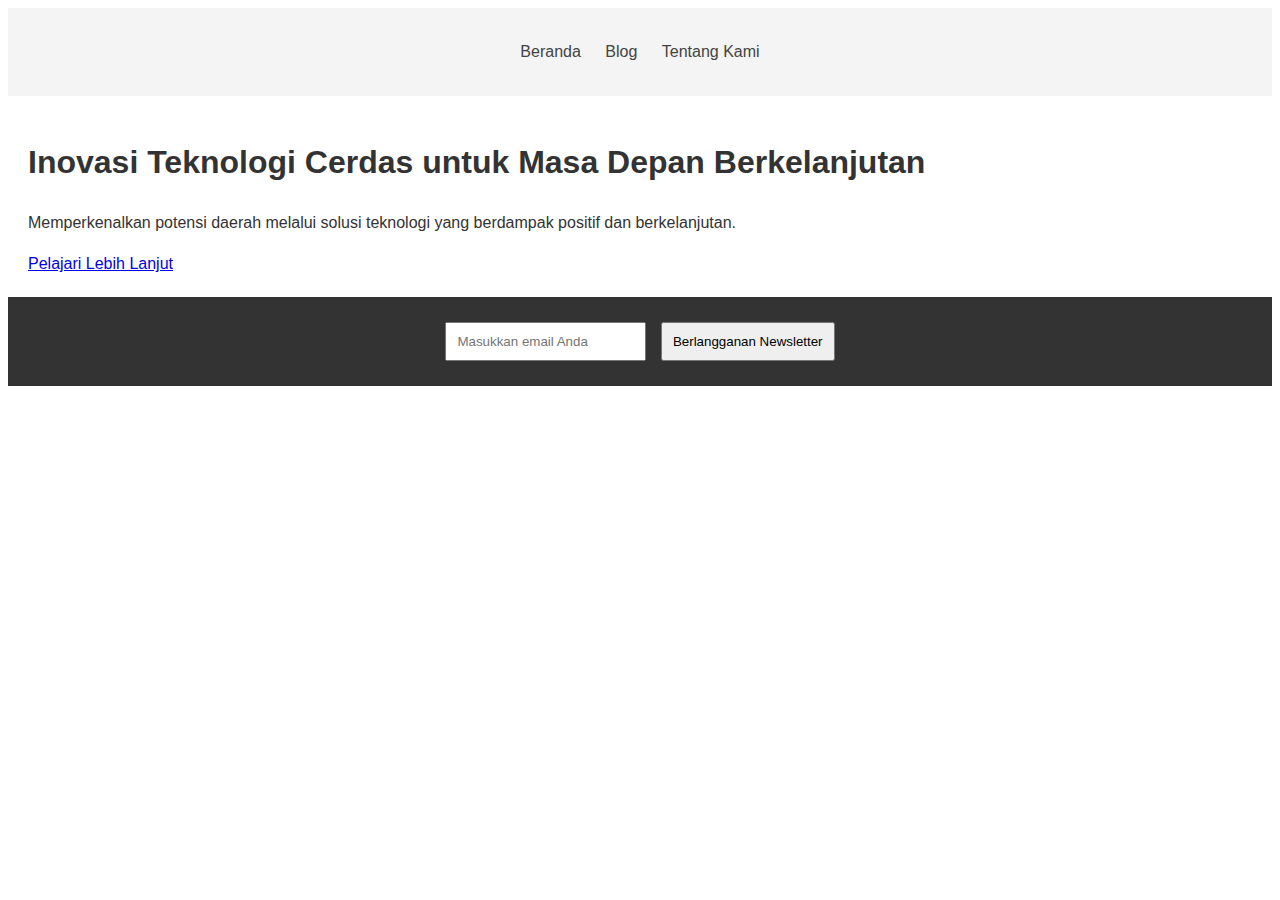
==== index.html @ 9dfc26fd "Hello" ====
<!DOCTYPE html>
<html lang="id">
<head>
    <meta charset="UTF-8">
    <meta name="viewport" content="width=device-width, initial-scale=1.0">
    <title>Inovasi Teknologi Cerdas untuk Masa Depan Berkelanjutan</title>
    <style>
        body {
            font-family: Arial, sans-serif;
            line-height: 1.6;
            color: #333;
        }
        header {
            background: #f4f4f4;
            color: #333;
            padding: 15px;
            text-align: center;
        }
        nav ul {
            list-style: none;
            padding: 0;
        }
        nav ul li {
            display: inline;
            margin: 0 10px;
        }
        nav ul li a {
            text-decoration: none;
            color: #434343;
        }
        main {
            padding: 20px;
        }
        footer {
            background: #333;
            color: #fff;
            text-align: center;
            padding: 10px;
        }
        .social-media {
            margin: 10px 0;
        }
        .newsletter {
            margin: 10px 0;
        }
        .newsletter input, .newsletter button {
            padding: 10px;
            margin: 5px;
        }
        .footer-nav {
            margin: 10px 0;
        }
    </style>
</head>
<body>
    <header>
        <nav>
            <ul>
                <li><a href="#home">Beranda</a></li>
                <li><a href="#blog">Blog</a></li>
                <li><a href="#about">Tentang Kami</a></li>
            </ul>
        </nav>
    </header>

    <main>
        <section id="home">
            <h1>Inovasi Teknologi Cerdas untuk Masa Depan Berkelanjutan</h1>
            <p>Memperkenalkan potensi daerah melalui solusi teknologi yang berdampak positif dan berkelanjutan.</p>
            <a href="#about" class="cta-button">Pelajari Lebih Lanjut</a>
        </section>

        <!-- Tambahkan section lain sesuai dengan struktur yang telah disebutkan di atas -->

    </main>

    <footer>
        <div class="social-media">
            <!-- Tambahkan ikon media sosial di sini -->
        </div>
        <form class="newsletter">
            <input type="email" placeholder="Masukkan email Anda">
            <button type="submit">Berlangganan Newsletter</button>
        </form>
        <nav class="footer-nav">
            <!-- Tambahkan link navigasi footer di sini -->
        </nav>
    </footer>

    <script src="script.js"></script>
</body>
</html>
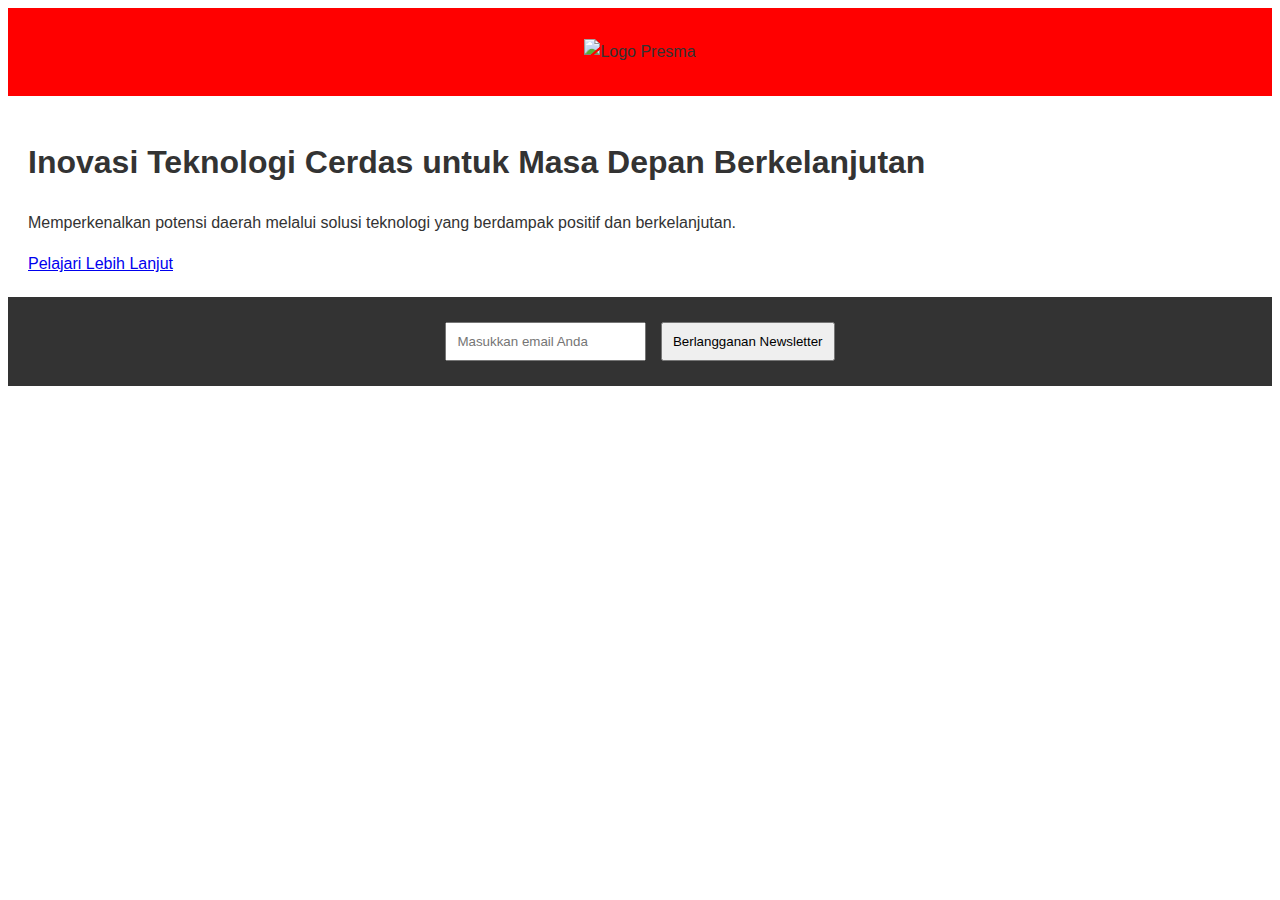
==== commit 98b3403a: "tambah logo" ====
--- a/index.html
+++ b/index.html
@@ -11,7 +11,7 @@
             color: #333;
         }
         header {
-            background: #f4f4f4;
+            background: red;
             color: #333;
             padding: 15px;
             text-align: center;
@@ -26,7 +26,7 @@
         }
         nav ul li a {
             text-decoration: none;
-            color: #434343;
+            color: #333;
         }
         main {
             padding: 20px;
@@ -55,11 +55,15 @@
 <body>
     <header>
         <nav>
-            <ul>
-                <li><a href="#home">Beranda</a></li>
-                <li><a href="#blog">Blog</a></li>
-                <li><a href="#about">Tentang Kami</a></li>
-            </ul>
+            <div class="logo">
+                <ul>
+                    <li>
+                        <a href="#">
+                            <img src="logo.png" alt="Logo Presma">
+                        </a>
+                    </li>
+                </ul>
+            </div>
         </nav>
     </header>
 
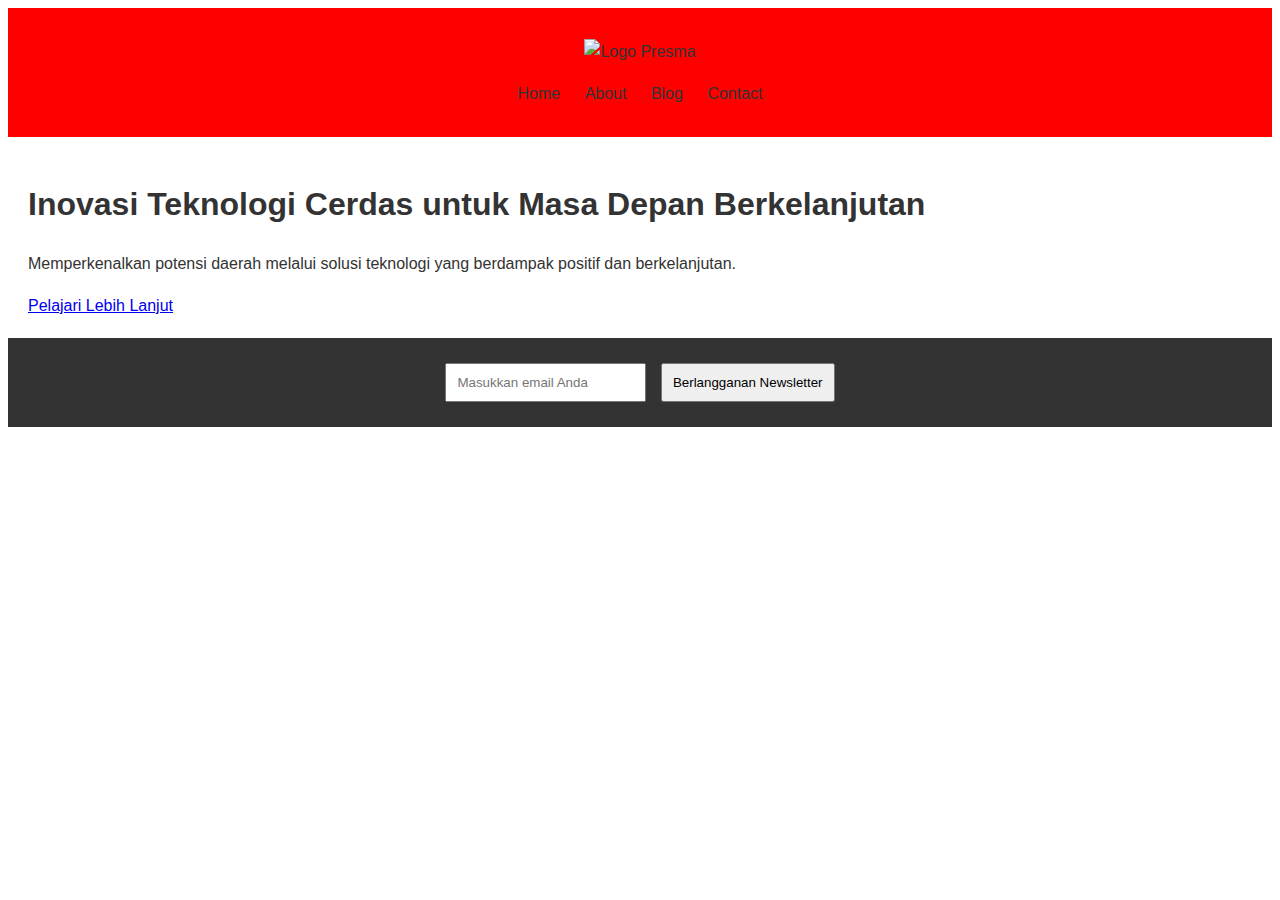
==== commit 3239ff66: "update" ====
--- a/index.html
+++ b/index.html
@@ -64,6 +64,22 @@
                     </li>
                 </ul>
             </div>
+            <div class="menu">
+                <ul>
+                    <li>
+                        <a href="#">Home</a>
+                    </li>
+                    <li>
+                        <a href="#">About</a>
+                    </li>
+                    <li>
+                        <a href="#">Blog</a>
+                    </li>
+                    <li>
+                        <a href="#">Contact</a>
+                    </li>
+                </ul>
+            </div>
         </nav>
     </header>
 
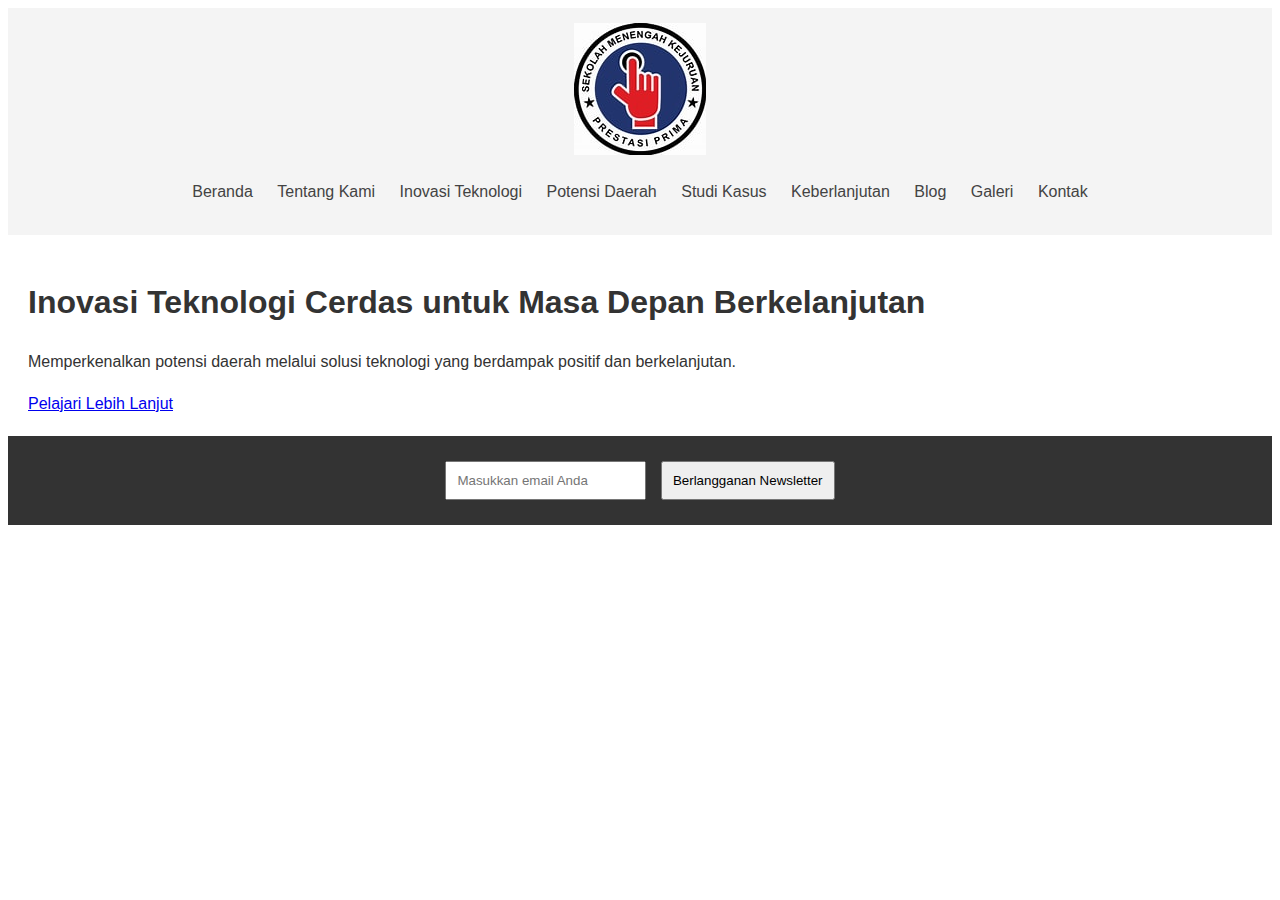
==== commit ddf15599: "Merge branch 'main' of https://github.com/Akukal/NugrohoTrip" ====
--- a/index.html
+++ b/index.html
@@ -11,7 +11,7 @@
             color: #333;
         }
         header {
-            background: red;
+            background: #f4f4f4;
             color: #333;
             padding: 15px;
             text-align: center;
@@ -26,7 +26,7 @@
         }
         nav ul li a {
             text-decoration: none;
-            color: #333;
+            color: #434343;
         }
         main {
             padding: 20px;
@@ -56,30 +56,19 @@
     <header>
         <nav>
             <div class="logo">
-                <ul>
-                    <li>
-                        <a href="#">
-                            <img src="logo.png" alt="Logo Presma">
-                        </a>
-                    </li>
-                </ul>
+                <img src="assets/logo.jpg" alt="Logo Presma">
             </div>
-            <div class="menu">
-                <ul>
-                    <li>
-                        <a href="#">Home</a>
-                    </li>
-                    <li>
-                        <a href="#">About</a>
-                    </li>
-                    <li>
-                        <a href="#">Blog</a>
-                    </li>
-                    <li>
-                        <a href="#">Contact</a>
-                    </li>
-                </ul>
-            </div>
+            <ul>
+                <li><a href="#home">Beranda</a></li>
+                <li><a href="#about">Tentang Kami</a></li>
+                <li><a href="#innovation">Inovasi Teknologi</a></li>
+                <li><a href="#potential">Potensi Daerah</a></li>
+                <li><a href="#case-studies">Studi Kasus</a></li>
+                <li><a href="#sustainability">Keberlanjutan</a></li>
+                <li><a href="#blog">Blog</a></li>
+                <li><a href="#gallery">Galeri</a></li>
+                <li><a href="#contact">Kontak</a></li>
+            </ul>
         </nav>
     </header>
 
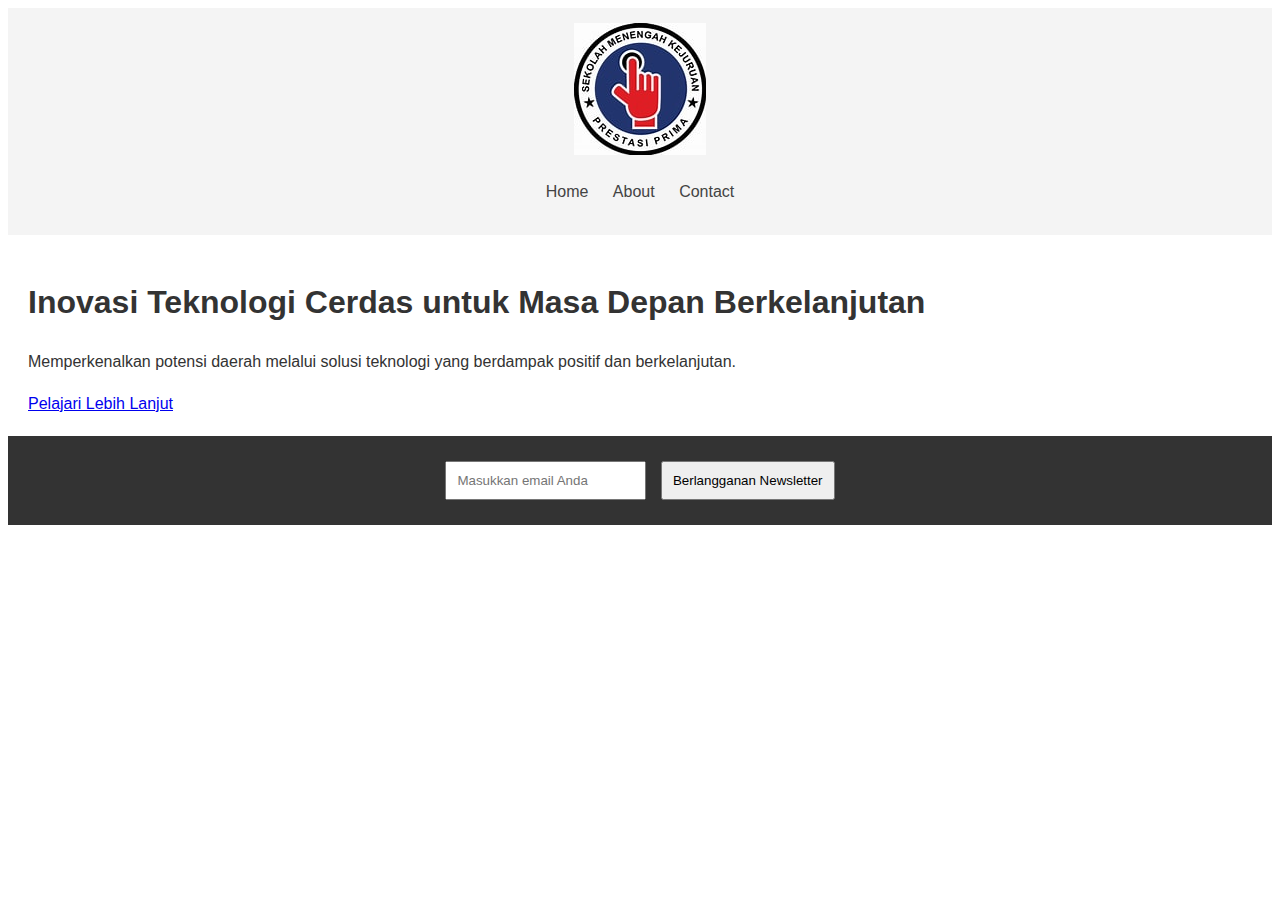
==== commit 9a267c16: "modified:   index.html" ====
--- a/index.html
+++ b/index.html
@@ -59,15 +59,15 @@
                 <img src="assets/logo.jpg" alt="Logo Presma">
             </div>
             <ul>
-                <li><a href="#home">Beranda</a></li>
-                <li><a href="#about">Tentang Kami</a></li>
-                <li><a href="#innovation">Inovasi Teknologi</a></li>
-                <li><a href="#potential">Potensi Daerah</a></li>
-                <li><a href="#case-studies">Studi Kasus</a></li>
-                <li><a href="#sustainability">Keberlanjutan</a></li>
-                <li><a href="#blog">Blog</a></li>
-                <li><a href="#gallery">Galeri</a></li>
-                <li><a href="#contact">Kontak</a></li>
+                <li>
+                    <a href="index.html">Home</a>
+                </li>
+                <li>
+                    <a href="about.html">About</a>
+                </li>
+                <li>
+                    <a href="contact.html">Contact</a>
+                </li>
             </ul>
         </nav>
     </header>
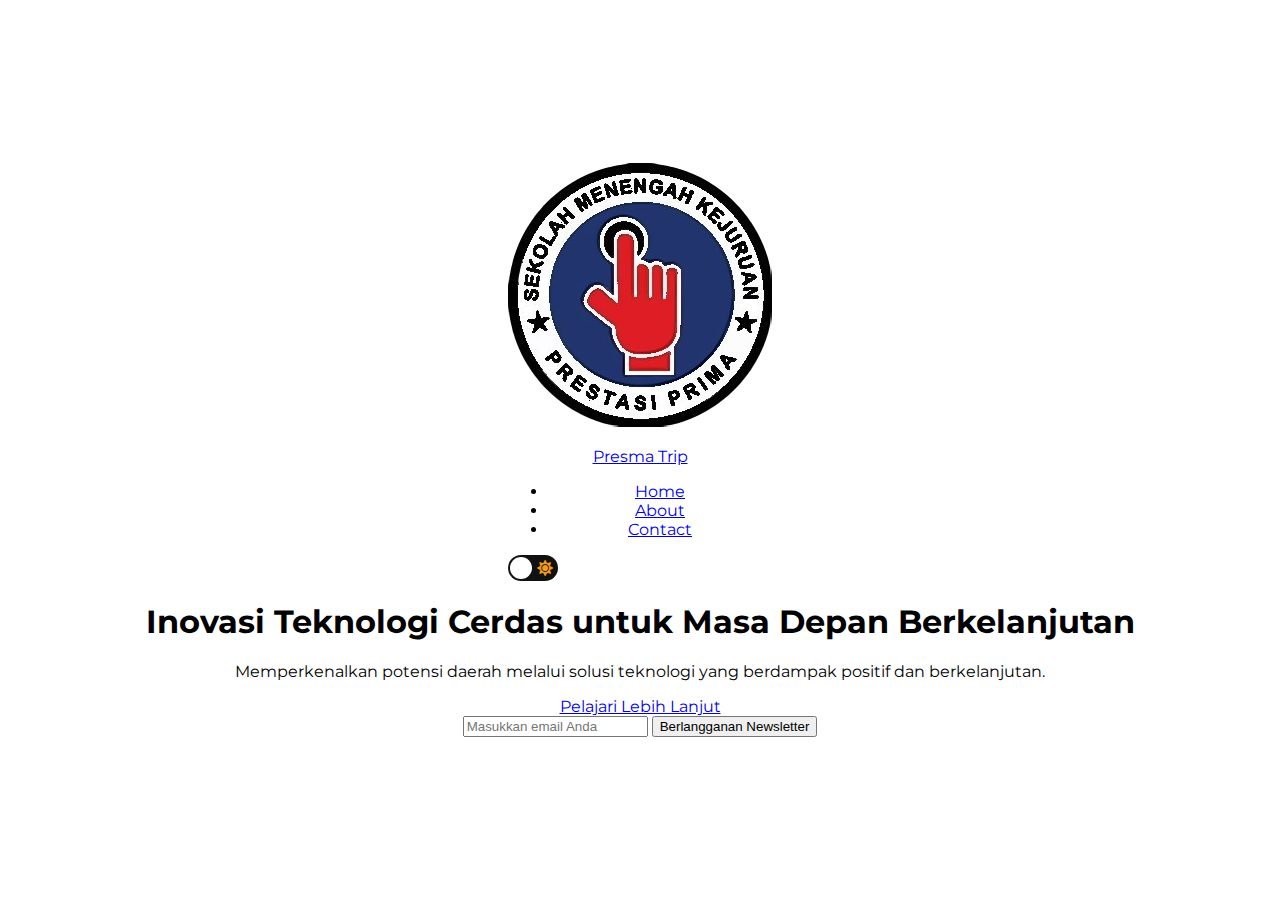
==== commit a5ed0911: "deleted:    assets/logo.jpg 	new file:   assets/logo.png 	modified:   index.html 	new file:   script" ====
--- a/index.html
+++ b/index.html
@@ -3,72 +3,40 @@
 <head>
     <meta charset="UTF-8">
     <meta name="viewport" content="width=device-width, initial-scale=1.0">
-    <title>Inovasi Teknologi Cerdas untuk Masa Depan Berkelanjutan</title>
-    <style>
-        body {
-            font-family: Arial, sans-serif;
-            line-height: 1.6;
-            color: #333;
-        }
-        header {
-            background: #f4f4f4;
-            color: #333;
-            padding: 15px;
-            text-align: center;
-        }
-        nav ul {
-            list-style: none;
-            padding: 0;
-        }
-        nav ul li {
-            display: inline;
-            margin: 0 10px;
-        }
-        nav ul li a {
-            text-decoration: none;
-            color: #434343;
-        }
-        main {
-            padding: 20px;
-        }
-        footer {
-            background: #333;
-            color: #fff;
-            text-align: center;
-            padding: 10px;
-        }
-        .social-media {
-            margin: 10px 0;
-        }
-        .newsletter {
-            margin: 10px 0;
-        }
-        .newsletter input, .newsletter button {
-            padding: 10px;
-            margin: 5px;
-        }
-        .footer-nav {
-            margin: 10px 0;
-        }
-    </style>
+    <title>Presma Trip</title>
+    <link rel="stylesheet" href="style.css">
+    <link rel="stylesheet" href="https://cdnjs.cloudflare.com/ajax/libs/font-awesome/5.15.3/css/all.min.css">
 </head>
 <body>
     <header>
         <nav>
             <div class="logo">
-                <img src="assets/logo.jpg" alt="Logo Presma">
+                <a href="index.html">
+                    <img src="assets/logo.png" alt="">
+                    <p>Presma Trip</p>
+                </a>
             </div>
-            <ul>
-                <li>
-                    <a href="index.html">Home</a>
-                </li>
-                <li>
-                    <a href="about.html">About</a>
-                </li>
-                <li>
-                    <a href="contact.html">Contact</a>
-                </li>
-            </ul>
+            <div class="nav-links">
+                <ul>
+                    <li>
+                        <a href="index.html">Home</a>
+                    </li>
+                    <li>
+                        <a href="about.html">About</a>
+                    </li>
+                    <li>
+                        <a href="contact.html">Contact</a>
+                    </li>
+                </ul>
+            </div>
+            <div>
+                <input type="checkbox" class="checkbox" id="checkbox">
+                <label for="checkbox" class="checkbox-label">
+                    <i class="fas fa-moon"></i>
+                    <i class="fas fa-sun"></i>
+                    <span class="ball"></span>
+                </label>
+            </div>
         </nav>
     </header>
 
--- a/style.css
+++ b/style.css
@@ -0,0 +1,58 @@
+@import url("https://fonts.googleapis.com/css2?family=Montserrat&display=swap");
+@import url("https://fonts.googleapis.com/css2?family=Montserrat&display=swap");
+
+* {box-sizing: border-box;}
+
+body {
+  font-family: "Montserrat", sans-serif;
+  background-color: #fff;
+  display: flex;
+  justify-content: center;
+  align-items: center;
+  flex-direction: column;
+  text-align: center;
+  min-height: 100vh;
+  margin: 0;
+  transition: background 0.2s linear;
+}
+
+body.dark {background-color: #292c35;} /* #9b59b6 */
+
+body.dark h1, body.dark .support a {color: #fff;}
+
+.checkbox {
+  opacity: 0;
+  position: absolute;
+}
+
+.checkbox-label {
+  background-color: #111;
+  width: 50px;
+  height: 26px;
+  border-radius: 50px;
+  position: relative;
+  padding: 5px;
+  cursor: pointer;
+  display: flex;
+  justify-content: space-between;
+  align-items: center;
+}
+
+.fa-moon {color: #f1c40f;}
+
+.fa-sun {color: #f39c12;}
+
+.checkbox-label .ball {
+  background-color: #fff;
+  width: 22px;
+  height: 22px;
+  position: absolute;
+  left: 2px;
+  top: 2px;
+  border-radius: 50%;
+  transition: transform 0.2s linear;
+}
+
+.checkbox:checked + .checkbox-label .ball {
+  transform: translateX(24px);
+}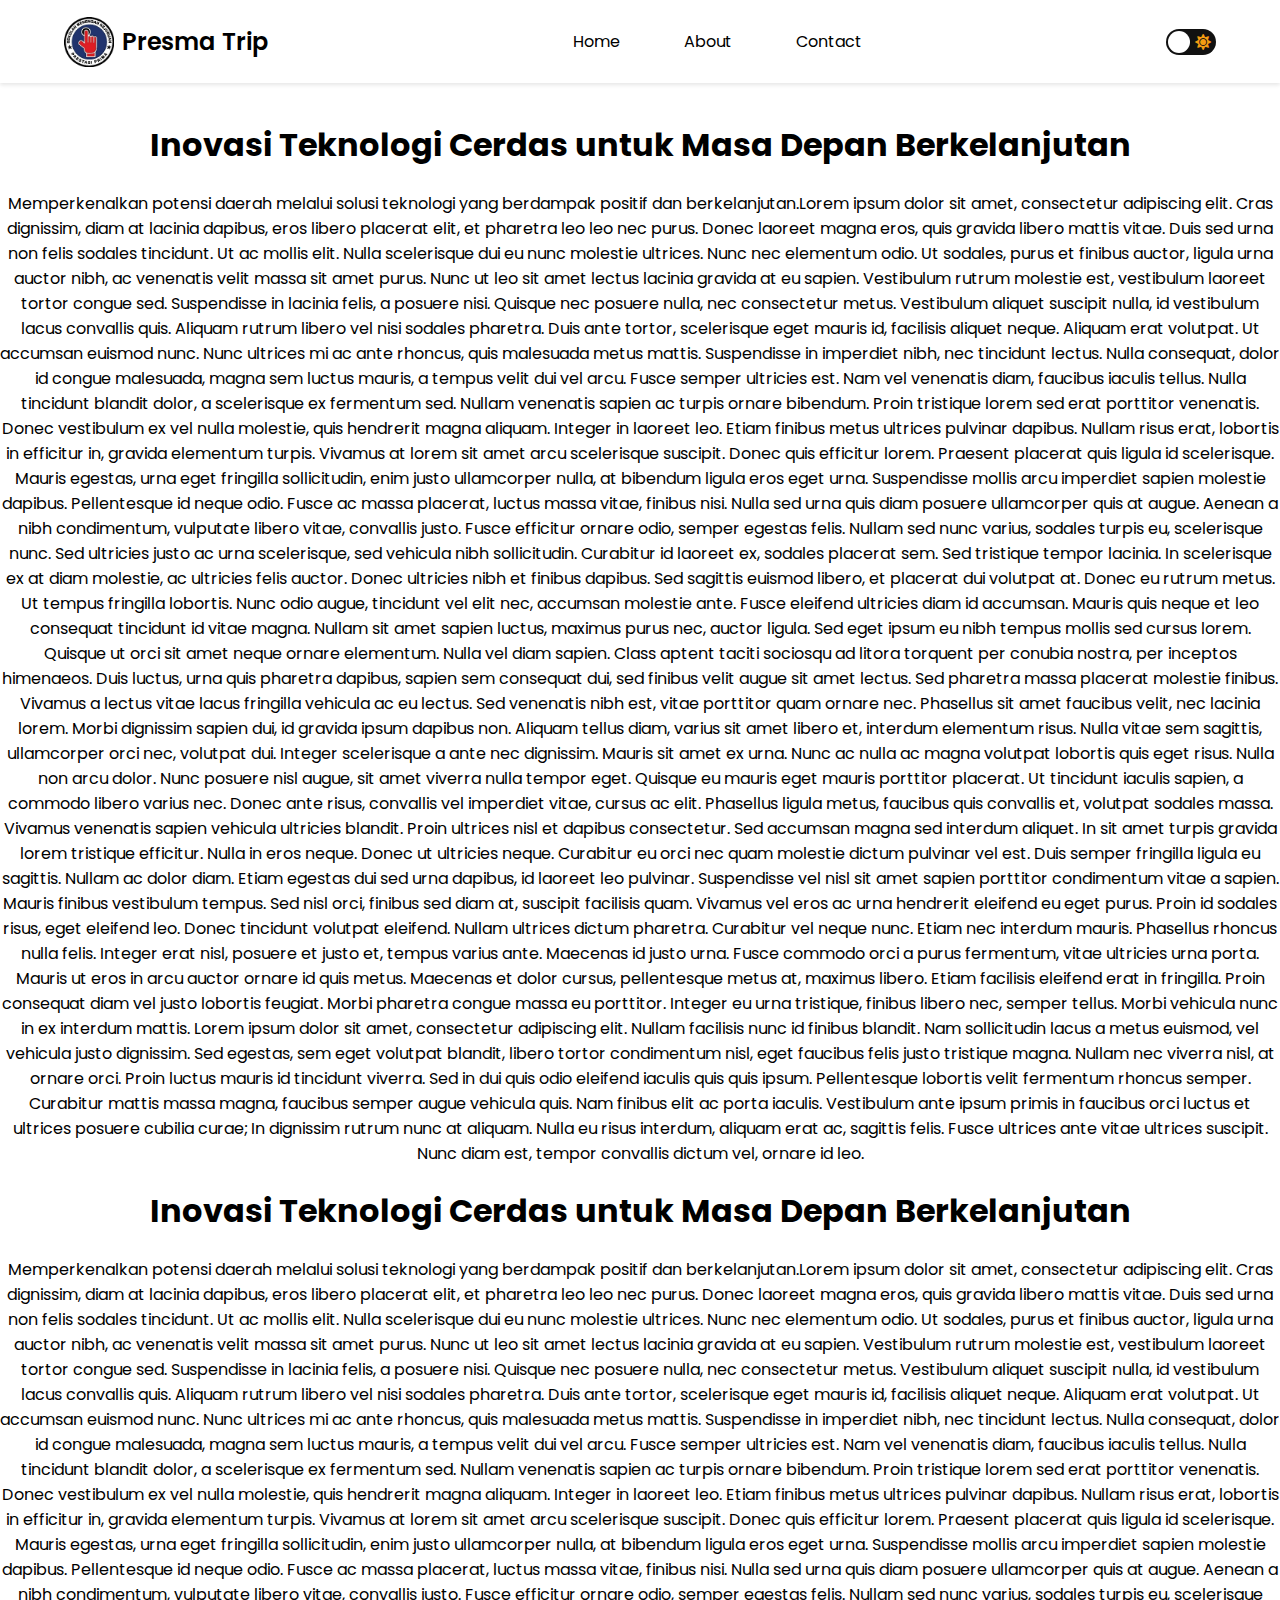
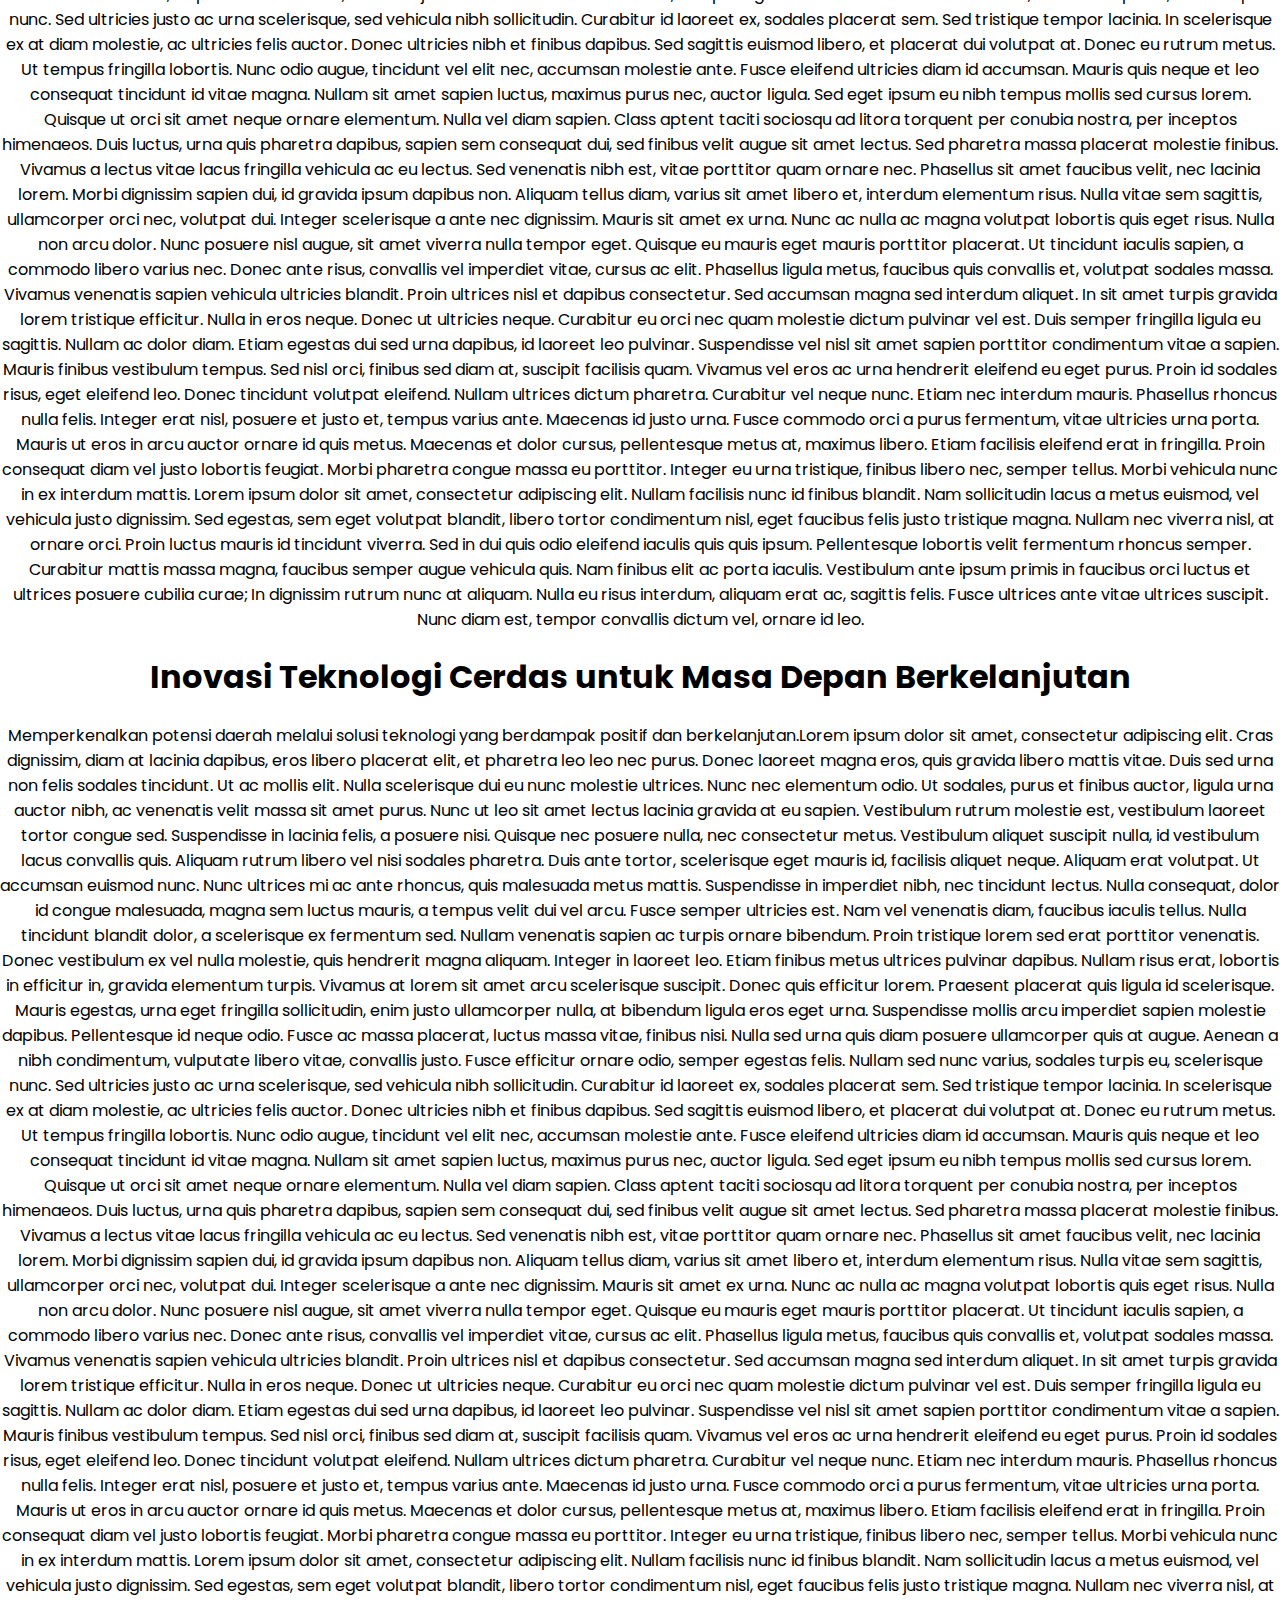
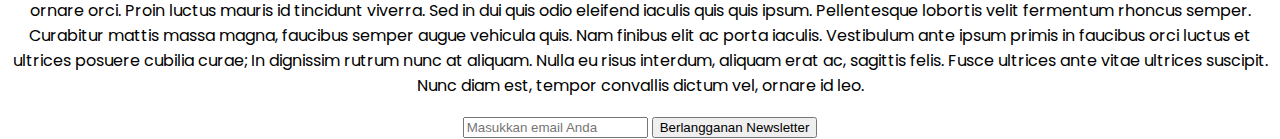
==== commit 49ef8681: "modified:   index.html 	modified:   script.js 	modified:   style.css" ====
--- a/index.html
+++ b/index.html
@@ -19,13 +19,13 @@
             <div class="nav-links">
                 <ul>
                     <li>
-                        <a href="index.html">Home</a>
+                        <a href="#home">Home</a>
                     </li>
                     <li>
-                        <a href="about.html">About</a>
+                        <a href="#about">About</a>
                     </li>
                     <li>
-                        <a href="contact.html">Contact</a>
+                        <a href="#contact">Contact</a>
                     </li>
                 </ul>
             </div>
@@ -41,14 +41,76 @@
     </header>
 
     <main>
+        <div class="margin-section"></div>
         <section id="home">
             <h1>Inovasi Teknologi Cerdas untuk Masa Depan Berkelanjutan</h1>
-            <p>Memperkenalkan potensi daerah melalui solusi teknologi yang berdampak positif dan berkelanjutan.</p>
-            <a href="#about" class="cta-button">Pelajari Lebih Lanjut</a>
+            <p>Memperkenalkan potensi daerah melalui solusi teknologi yang berdampak positif dan berkelanjutan.Lorem ipsum dolor sit amet, consectetur adipiscing elit. Cras dignissim, diam at lacinia dapibus, eros libero placerat elit, et pharetra leo leo nec purus. Donec laoreet magna eros, quis gravida libero mattis vitae. Duis sed urna non felis sodales tincidunt. Ut ac mollis elit. Nulla scelerisque dui eu nunc molestie ultrices. Nunc nec elementum odio. Ut sodales, purus et finibus auctor, ligula urna auctor nibh, ac venenatis velit massa sit amet purus. Nunc ut leo sit amet lectus lacinia gravida at eu sapien. Vestibulum rutrum molestie est, vestibulum laoreet tortor congue sed. Suspendisse in lacinia felis, a posuere nisi. Quisque nec posuere nulla, nec consectetur metus. Vestibulum aliquet suscipit nulla, id vestibulum lacus convallis quis. Aliquam rutrum libero vel nisi sodales pharetra.
+
+                Duis ante tortor, scelerisque eget mauris id, facilisis aliquet neque. Aliquam erat volutpat. Ut accumsan euismod nunc. Nunc ultrices mi ac ante rhoncus, quis malesuada metus mattis. Suspendisse in imperdiet nibh, nec tincidunt lectus. Nulla consequat, dolor id congue malesuada, magna sem luctus mauris, a tempus velit dui vel arcu. Fusce semper ultricies est. Nam vel venenatis diam, faucibus iaculis tellus. Nulla tincidunt blandit dolor, a scelerisque ex fermentum sed. Nullam venenatis sapien ac turpis ornare bibendum. Proin tristique lorem sed erat porttitor venenatis.
+                
+                Donec vestibulum ex vel nulla molestie, quis hendrerit magna aliquam. Integer in laoreet leo. Etiam finibus metus ultrices pulvinar dapibus. Nullam risus erat, lobortis in efficitur in, gravida elementum turpis. Vivamus at lorem sit amet arcu scelerisque suscipit. Donec quis efficitur lorem. Praesent placerat quis ligula id scelerisque. Mauris egestas, urna eget fringilla sollicitudin, enim justo ullamcorper nulla, at bibendum ligula eros eget urna. Suspendisse mollis arcu imperdiet sapien molestie dapibus. Pellentesque id neque odio. Fusce ac massa placerat, luctus massa vitae, finibus nisi. Nulla sed urna quis diam posuere ullamcorper quis at augue.
+                
+                Aenean a nibh condimentum, vulputate libero vitae, convallis justo. Fusce efficitur ornare odio, semper egestas felis. Nullam sed nunc varius, sodales turpis eu, scelerisque nunc. Sed ultricies justo ac urna scelerisque, sed vehicula nibh sollicitudin. Curabitur id laoreet ex, sodales placerat sem. Sed tristique tempor lacinia. In scelerisque ex at diam molestie, ac ultricies felis auctor. Donec ultricies nibh et finibus dapibus. Sed sagittis euismod libero, et placerat dui volutpat at.
+                
+                Donec eu rutrum metus. Ut tempus fringilla lobortis. Nunc odio augue, tincidunt vel elit nec, accumsan molestie ante. Fusce eleifend ultricies diam id accumsan. Mauris quis neque et leo consequat tincidunt id vitae magna. Nullam sit amet sapien luctus, maximus purus nec, auctor ligula. Sed eget ipsum eu nibh tempus mollis sed cursus lorem. Quisque ut orci sit amet neque ornare elementum. Nulla vel diam sapien. Class aptent taciti sociosqu ad litora torquent per conubia nostra, per inceptos himenaeos. Duis luctus, urna quis pharetra dapibus, sapien sem consequat dui, sed finibus velit augue sit amet lectus. Sed pharetra massa placerat molestie finibus.
+                
+                Vivamus a lectus vitae lacus fringilla vehicula ac eu lectus. Sed venenatis nibh est, vitae porttitor quam ornare nec. Phasellus sit amet faucibus velit, nec lacinia lorem. Morbi dignissim sapien dui, id gravida ipsum dapibus non. Aliquam tellus diam, varius sit amet libero et, interdum elementum risus. Nulla vitae sem sagittis, ullamcorper orci nec, volutpat dui. Integer scelerisque a ante nec dignissim. Mauris sit amet ex urna. Nunc ac nulla ac magna volutpat lobortis quis eget risus. Nulla non arcu dolor. Nunc posuere nisl augue, sit amet viverra nulla tempor eget. Quisque eu mauris eget mauris porttitor placerat. Ut tincidunt iaculis sapien, a commodo libero varius nec. Donec ante risus, convallis vel imperdiet vitae, cursus ac elit.
+                
+                Phasellus ligula metus, faucibus quis convallis et, volutpat sodales massa. Vivamus venenatis sapien vehicula ultricies blandit. Proin ultrices nisl et dapibus consectetur. Sed accumsan magna sed interdum aliquet. In sit amet turpis gravida lorem tristique efficitur. Nulla in eros neque. Donec ut ultricies neque. Curabitur eu orci nec quam molestie dictum pulvinar vel est. Duis semper fringilla ligula eu sagittis. Nullam ac dolor diam. Etiam egestas dui sed urna dapibus, id laoreet leo pulvinar. Suspendisse vel nisl sit amet sapien porttitor condimentum vitae a sapien. Mauris finibus vestibulum tempus. Sed nisl orci, finibus sed diam at, suscipit facilisis quam. Vivamus vel eros ac urna hendrerit eleifend eu eget purus.
+                
+                Proin id sodales risus, eget eleifend leo. Donec tincidunt volutpat eleifend. Nullam ultrices dictum pharetra. Curabitur vel neque nunc. Etiam nec interdum mauris. Phasellus rhoncus nulla felis. Integer erat nisl, posuere et justo et, tempus varius ante. Maecenas id justo urna.
+                
+                Fusce commodo orci a purus fermentum, vitae ultricies urna porta. Mauris ut eros in arcu auctor ornare id quis metus. Maecenas et dolor cursus, pellentesque metus at, maximus libero. Etiam facilisis eleifend erat in fringilla. Proin consequat diam vel justo lobortis feugiat. Morbi pharetra congue massa eu porttitor. Integer eu urna tristique, finibus libero nec, semper tellus. Morbi vehicula nunc in ex interdum mattis. Lorem ipsum dolor sit amet, consectetur adipiscing elit.
+                
+                Nullam facilisis nunc id finibus blandit. Nam sollicitudin lacus a metus euismod, vel vehicula justo dignissim. Sed egestas, sem eget volutpat blandit, libero tortor condimentum nisl, eget faucibus felis justo tristique magna. Nullam nec viverra nisl, at ornare orci. Proin luctus mauris id tincidunt viverra. Sed in dui quis odio eleifend iaculis quis quis ipsum. Pellentesque lobortis velit fermentum rhoncus semper. Curabitur mattis massa magna, faucibus semper augue vehicula quis. Nam finibus elit ac porta iaculis. Vestibulum ante ipsum primis in faucibus orci luctus et ultrices posuere cubilia curae; In dignissim rutrum nunc at aliquam. Nulla eu risus interdum, aliquam erat ac, sagittis felis. Fusce ultrices ante vitae ultrices suscipit. Nunc diam est, tempor convallis dictum vel, ornare id leo.
+            </p>
         </section>
+        <section id="about">
+            <h1>Inovasi Teknologi Cerdas untuk Masa Depan Berkelanjutan</h1>
+            <p>Memperkenalkan potensi daerah melalui solusi teknologi yang berdampak positif dan berkelanjutan.Lorem ipsum dolor sit amet, consectetur adipiscing elit. Cras dignissim, diam at lacinia dapibus, eros libero placerat elit, et pharetra leo leo nec purus. Donec laoreet magna eros, quis gravida libero mattis vitae. Duis sed urna non felis sodales tincidunt. Ut ac mollis elit. Nulla scelerisque dui eu nunc molestie ultrices. Nunc nec elementum odio. Ut sodales, purus et finibus auctor, ligula urna auctor nibh, ac venenatis velit massa sit amet purus. Nunc ut leo sit amet lectus lacinia gravida at eu sapien. Vestibulum rutrum molestie est, vestibulum laoreet tortor congue sed. Suspendisse in lacinia felis, a posuere nisi. Quisque nec posuere nulla, nec consectetur metus. Vestibulum aliquet suscipit nulla, id vestibulum lacus convallis quis. Aliquam rutrum libero vel nisi sodales pharetra.
 
-        <!-- Tambahkan section lain sesuai dengan struktur yang telah disebutkan di atas -->
+                Duis ante tortor, scelerisque eget mauris id, facilisis aliquet neque. Aliquam erat volutpat. Ut accumsan euismod nunc. Nunc ultrices mi ac ante rhoncus, quis malesuada metus mattis. Suspendisse in imperdiet nibh, nec tincidunt lectus. Nulla consequat, dolor id congue malesuada, magna sem luctus mauris, a tempus velit dui vel arcu. Fusce semper ultricies est. Nam vel venenatis diam, faucibus iaculis tellus. Nulla tincidunt blandit dolor, a scelerisque ex fermentum sed. Nullam venenatis sapien ac turpis ornare bibendum. Proin tristique lorem sed erat porttitor venenatis.
+                
+                Donec vestibulum ex vel nulla molestie, quis hendrerit magna aliquam. Integer in laoreet leo. Etiam finibus metus ultrices pulvinar dapibus. Nullam risus erat, lobortis in efficitur in, gravida elementum turpis. Vivamus at lorem sit amet arcu scelerisque suscipit. Donec quis efficitur lorem. Praesent placerat quis ligula id scelerisque. Mauris egestas, urna eget fringilla sollicitudin, enim justo ullamcorper nulla, at bibendum ligula eros eget urna. Suspendisse mollis arcu imperdiet sapien molestie dapibus. Pellentesque id neque odio. Fusce ac massa placerat, luctus massa vitae, finibus nisi. Nulla sed urna quis diam posuere ullamcorper quis at augue.
+                
+                Aenean a nibh condimentum, vulputate libero vitae, convallis justo. Fusce efficitur ornare odio, semper egestas felis. Nullam sed nunc varius, sodales turpis eu, scelerisque nunc. Sed ultricies justo ac urna scelerisque, sed vehicula nibh sollicitudin. Curabitur id laoreet ex, sodales placerat sem. Sed tristique tempor lacinia. In scelerisque ex at diam molestie, ac ultricies felis auctor. Donec ultricies nibh et finibus dapibus. Sed sagittis euismod libero, et placerat dui volutpat at.
+                
+                Donec eu rutrum metus. Ut tempus fringilla lobortis. Nunc odio augue, tincidunt vel elit nec, accumsan molestie ante. Fusce eleifend ultricies diam id accumsan. Mauris quis neque et leo consequat tincidunt id vitae magna. Nullam sit amet sapien luctus, maximus purus nec, auctor ligula. Sed eget ipsum eu nibh tempus mollis sed cursus lorem. Quisque ut orci sit amet neque ornare elementum. Nulla vel diam sapien. Class aptent taciti sociosqu ad litora torquent per conubia nostra, per inceptos himenaeos. Duis luctus, urna quis pharetra dapibus, sapien sem consequat dui, sed finibus velit augue sit amet lectus. Sed pharetra massa placerat molestie finibus.
+                
+                Vivamus a lectus vitae lacus fringilla vehicula ac eu lectus. Sed venenatis nibh est, vitae porttitor quam ornare nec. Phasellus sit amet faucibus velit, nec lacinia lorem. Morbi dignissim sapien dui, id gravida ipsum dapibus non. Aliquam tellus diam, varius sit amet libero et, interdum elementum risus. Nulla vitae sem sagittis, ullamcorper orci nec, volutpat dui. Integer scelerisque a ante nec dignissim. Mauris sit amet ex urna. Nunc ac nulla ac magna volutpat lobortis quis eget risus. Nulla non arcu dolor. Nunc posuere nisl augue, sit amet viverra nulla tempor eget. Quisque eu mauris eget mauris porttitor placerat. Ut tincidunt iaculis sapien, a commodo libero varius nec. Donec ante risus, convallis vel imperdiet vitae, cursus ac elit.
+                
+                Phasellus ligula metus, faucibus quis convallis et, volutpat sodales massa. Vivamus venenatis sapien vehicula ultricies blandit. Proin ultrices nisl et dapibus consectetur. Sed accumsan magna sed interdum aliquet. In sit amet turpis gravida lorem tristique efficitur. Nulla in eros neque. Donec ut ultricies neque. Curabitur eu orci nec quam molestie dictum pulvinar vel est. Duis semper fringilla ligula eu sagittis. Nullam ac dolor diam. Etiam egestas dui sed urna dapibus, id laoreet leo pulvinar. Suspendisse vel nisl sit amet sapien porttitor condimentum vitae a sapien. Mauris finibus vestibulum tempus. Sed nisl orci, finibus sed diam at, suscipit facilisis quam. Vivamus vel eros ac urna hendrerit eleifend eu eget purus.
+                
+                Proin id sodales risus, eget eleifend leo. Donec tincidunt volutpat eleifend. Nullam ultrices dictum pharetra. Curabitur vel neque nunc. Etiam nec interdum mauris. Phasellus rhoncus nulla felis. Integer erat nisl, posuere et justo et, tempus varius ante. Maecenas id justo urna.
+                
+                Fusce commodo orci a purus fermentum, vitae ultricies urna porta. Mauris ut eros in arcu auctor ornare id quis metus. Maecenas et dolor cursus, pellentesque metus at, maximus libero. Etiam facilisis eleifend erat in fringilla. Proin consequat diam vel justo lobortis feugiat. Morbi pharetra congue massa eu porttitor. Integer eu urna tristique, finibus libero nec, semper tellus. Morbi vehicula nunc in ex interdum mattis. Lorem ipsum dolor sit amet, consectetur adipiscing elit.
+                
+                Nullam facilisis nunc id finibus blandit. Nam sollicitudin lacus a metus euismod, vel vehicula justo dignissim. Sed egestas, sem eget volutpat blandit, libero tortor condimentum nisl, eget faucibus felis justo tristique magna. Nullam nec viverra nisl, at ornare orci. Proin luctus mauris id tincidunt viverra. Sed in dui quis odio eleifend iaculis quis quis ipsum. Pellentesque lobortis velit fermentum rhoncus semper. Curabitur mattis massa magna, faucibus semper augue vehicula quis. Nam finibus elit ac porta iaculis. Vestibulum ante ipsum primis in faucibus orci luctus et ultrices posuere cubilia curae; In dignissim rutrum nunc at aliquam. Nulla eu risus interdum, aliquam erat ac, sagittis felis. Fusce ultrices ante vitae ultrices suscipit. Nunc diam est, tempor convallis dictum vel, ornare id leo.
+            </p>
+        </section>
+        <section id="contact">
+            <h1>Inovasi Teknologi Cerdas untuk Masa Depan Berkelanjutan</h1>
+            <p>Memperkenalkan potensi daerah melalui solusi teknologi yang berdampak positif dan berkelanjutan.Lorem ipsum dolor sit amet, consectetur adipiscing elit. Cras dignissim, diam at lacinia dapibus, eros libero placerat elit, et pharetra leo leo nec purus. Donec laoreet magna eros, quis gravida libero mattis vitae. Duis sed urna non felis sodales tincidunt. Ut ac mollis elit. Nulla scelerisque dui eu nunc molestie ultrices. Nunc nec elementum odio. Ut sodales, purus et finibus auctor, ligula urna auctor nibh, ac venenatis velit massa sit amet purus. Nunc ut leo sit amet lectus lacinia gravida at eu sapien. Vestibulum rutrum molestie est, vestibulum laoreet tortor congue sed. Suspendisse in lacinia felis, a posuere nisi. Quisque nec posuere nulla, nec consectetur metus. Vestibulum aliquet suscipit nulla, id vestibulum lacus convallis quis. Aliquam rutrum libero vel nisi sodales pharetra.
 
+                Duis ante tortor, scelerisque eget mauris id, facilisis aliquet neque. Aliquam erat volutpat. Ut accumsan euismod nunc. Nunc ultrices mi ac ante rhoncus, quis malesuada metus mattis. Suspendisse in imperdiet nibh, nec tincidunt lectus. Nulla consequat, dolor id congue malesuada, magna sem luctus mauris, a tempus velit dui vel arcu. Fusce semper ultricies est. Nam vel venenatis diam, faucibus iaculis tellus. Nulla tincidunt blandit dolor, a scelerisque ex fermentum sed. Nullam venenatis sapien ac turpis ornare bibendum. Proin tristique lorem sed erat porttitor venenatis.
+                
+                Donec vestibulum ex vel nulla molestie, quis hendrerit magna aliquam. Integer in laoreet leo. Etiam finibus metus ultrices pulvinar dapibus. Nullam risus erat, lobortis in efficitur in, gravida elementum turpis. Vivamus at lorem sit amet arcu scelerisque suscipit. Donec quis efficitur lorem. Praesent placerat quis ligula id scelerisque. Mauris egestas, urna eget fringilla sollicitudin, enim justo ullamcorper nulla, at bibendum ligula eros eget urna. Suspendisse mollis arcu imperdiet sapien molestie dapibus. Pellentesque id neque odio. Fusce ac massa placerat, luctus massa vitae, finibus nisi. Nulla sed urna quis diam posuere ullamcorper quis at augue.
+                
+                Aenean a nibh condimentum, vulputate libero vitae, convallis justo. Fusce efficitur ornare odio, semper egestas felis. Nullam sed nunc varius, sodales turpis eu, scelerisque nunc. Sed ultricies justo ac urna scelerisque, sed vehicula nibh sollicitudin. Curabitur id laoreet ex, sodales placerat sem. Sed tristique tempor lacinia. In scelerisque ex at diam molestie, ac ultricies felis auctor. Donec ultricies nibh et finibus dapibus. Sed sagittis euismod libero, et placerat dui volutpat at.
+                
+                Donec eu rutrum metus. Ut tempus fringilla lobortis. Nunc odio augue, tincidunt vel elit nec, accumsan molestie ante. Fusce eleifend ultricies diam id accumsan. Mauris quis neque et leo consequat tincidunt id vitae magna. Nullam sit amet sapien luctus, maximus purus nec, auctor ligula. Sed eget ipsum eu nibh tempus mollis sed cursus lorem. Quisque ut orci sit amet neque ornare elementum. Nulla vel diam sapien. Class aptent taciti sociosqu ad litora torquent per conubia nostra, per inceptos himenaeos. Duis luctus, urna quis pharetra dapibus, sapien sem consequat dui, sed finibus velit augue sit amet lectus. Sed pharetra massa placerat molestie finibus.
+                
+                Vivamus a lectus vitae lacus fringilla vehicula ac eu lectus. Sed venenatis nibh est, vitae porttitor quam ornare nec. Phasellus sit amet faucibus velit, nec lacinia lorem. Morbi dignissim sapien dui, id gravida ipsum dapibus non. Aliquam tellus diam, varius sit amet libero et, interdum elementum risus. Nulla vitae sem sagittis, ullamcorper orci nec, volutpat dui. Integer scelerisque a ante nec dignissim. Mauris sit amet ex urna. Nunc ac nulla ac magna volutpat lobortis quis eget risus. Nulla non arcu dolor. Nunc posuere nisl augue, sit amet viverra nulla tempor eget. Quisque eu mauris eget mauris porttitor placerat. Ut tincidunt iaculis sapien, a commodo libero varius nec. Donec ante risus, convallis vel imperdiet vitae, cursus ac elit.
+                
+                Phasellus ligula metus, faucibus quis convallis et, volutpat sodales massa. Vivamus venenatis sapien vehicula ultricies blandit. Proin ultrices nisl et dapibus consectetur. Sed accumsan magna sed interdum aliquet. In sit amet turpis gravida lorem tristique efficitur. Nulla in eros neque. Donec ut ultricies neque. Curabitur eu orci nec quam molestie dictum pulvinar vel est. Duis semper fringilla ligula eu sagittis. Nullam ac dolor diam. Etiam egestas dui sed urna dapibus, id laoreet leo pulvinar. Suspendisse vel nisl sit amet sapien porttitor condimentum vitae a sapien. Mauris finibus vestibulum tempus. Sed nisl orci, finibus sed diam at, suscipit facilisis quam. Vivamus vel eros ac urna hendrerit eleifend eu eget purus.
+                
+                Proin id sodales risus, eget eleifend leo. Donec tincidunt volutpat eleifend. Nullam ultrices dictum pharetra. Curabitur vel neque nunc. Etiam nec interdum mauris. Phasellus rhoncus nulla felis. Integer erat nisl, posuere et justo et, tempus varius ante. Maecenas id justo urna.
+                
+                Fusce commodo orci a purus fermentum, vitae ultricies urna porta. Mauris ut eros in arcu auctor ornare id quis metus. Maecenas et dolor cursus, pellentesque metus at, maximus libero. Etiam facilisis eleifend erat in fringilla. Proin consequat diam vel justo lobortis feugiat. Morbi pharetra congue massa eu porttitor. Integer eu urna tristique, finibus libero nec, semper tellus. Morbi vehicula nunc in ex interdum mattis. Lorem ipsum dolor sit amet, consectetur adipiscing elit.
+                
+                Nullam facilisis nunc id finibus blandit. Nam sollicitudin lacus a metus euismod, vel vehicula justo dignissim. Sed egestas, sem eget volutpat blandit, libero tortor condimentum nisl, eget faucibus felis justo tristique magna. Nullam nec viverra nisl, at ornare orci. Proin luctus mauris id tincidunt viverra. Sed in dui quis odio eleifend iaculis quis quis ipsum. Pellentesque lobortis velit fermentum rhoncus semper. Curabitur mattis massa magna, faucibus semper augue vehicula quis. Nam finibus elit ac porta iaculis. Vestibulum ante ipsum primis in faucibus orci luctus et ultrices posuere cubilia curae; In dignissim rutrum nunc at aliquam. Nulla eu risus interdum, aliquam erat ac, sagittis felis. Fusce ultrices ante vitae ultrices suscipit. Nunc diam est, tempor convallis dictum vel, ornare id leo.
+            </p>
+        </section>
     </main>
 
     <footer>
--- a/style.css
+++ b/style.css
@@ -1,58 +1,199 @@
-@import url("https://fonts.googleapis.com/css2?family=Montserrat&display=swap");
-@import url("https://fonts.googleapis.com/css2?family=Montserrat&display=swap");
+@import url('https://fonts.googleapis.com/css2?family=Poppins:ital,wght@0,100;0,200;0,300;0,400;0,500;0,600;0,700;0,800;0,900;1,100;1,200;1,300;1,400;1,500;1,600;1,700;1,800;1,900&display=swap');
 
-* {box-sizing: border-box;}
+* {
+    box-sizing: border-box;
+}
 
 body {
-  font-family: "Montserrat", sans-serif;
-  background-color: #fff;
-  display: flex;
-  justify-content: center;
-  align-items: center;
-  flex-direction: column;
-  text-align: center;
-  min-height: 100vh;
-  margin: 0;
-  transition: background 0.2s linear;
+    font-family: "Poppins", sans-serif;
+    background-color: #fff;
+    color: #000;
+    display: flex;
+    justify-content: center;
+    align-items: center;
+    flex-direction: column;
+    text-align: center;
+    min-height: 100vh;
+    margin: 0;
+    transition: background 0.2s linear, color 0.2s linear;
 }
 
-body.dark {background-color: #292c35;} /* #9b59b6 */
+/* Toggle Dark Mode */
+body.dark {
+    background-color: #292c35;
+    color: #fff;
+}
 
-body.dark h1, body.dark .support a {color: #fff;}
+body.dark h1,
+body.dark p,
+body.dark a,
+body.dark .support a {
+    color: #fff;
+}
+
+body.dark header {
+    background-color: #1a1a1a;
+}
+
+body.dark nav {
+    box-shadow: 0 2px 4px rgba(255, 255, 255, 0.1);
+}
+
+body.dark .logo p {
+    color: #fff;
+}
+
+body.dark .nav-links ul li a {
+    color: #fff;
+}
 
 .checkbox {
-  opacity: 0;
-  position: absolute;
+    opacity: 0;
+    position: absolute;
 }
 
 .checkbox-label {
-  background-color: #111;
-  width: 50px;
-  height: 26px;
-  border-radius: 50px;
-  position: relative;
-  padding: 5px;
-  cursor: pointer;
-  display: flex;
-  justify-content: space-between;
-  align-items: center;
+    background-color: #111;
+    width: 50px;
+    height: 26px;
+    border-radius: 50px;
+    position: relative;
+    padding: 5px;
+    cursor: pointer;
+    display: flex;
+    justify-content: space-between;
+    align-items: center;
 }
 
-.fa-moon {color: #f1c40f;}
+.fa-moon {
+    color: #f1c40f;
+}
 
-.fa-sun {color: #f39c12;}
+.fa-sun {
+    color: #f39c12;
+}
 
 .checkbox-label .ball {
-  background-color: #fff;
-  width: 22px;
-  height: 22px;
-  position: absolute;
-  left: 2px;
-  top: 2px;
-  border-radius: 50%;
-  transition: transform 0.2s linear;
+    background-color: #fff;
+    width: 22px;
+    height: 22px;
+    position: absolute;
+    left: 2px;
+    top: 2px;
+    border-radius: 50%;
+    transition: transform 0.2s linear;
 }
 
 .checkbox:checked + .checkbox-label .ball {
-  transform: translateX(24px);
-}+    transform: translateX(24px);
+}
+
+header {
+    position: fixed;
+    top: 0;
+    left: 0;
+    width: 100%;
+    background-color: #fff;
+    z-index: 1000;
+    transition: background-color 0.2s linear;
+}
+
+/* Navbar */
+nav {
+    display: flex;
+    justify-content: space-between;
+    align-items: center;
+    padding-left: 5vw;
+    padding-right: 5vw;
+    box-shadow: 0 2px 4px rgba(0, 0, 0, 0.1);
+    transition: box-shadow 0.2s linear;
+}
+
+/* Logo */
+.logo {
+    display: flex;
+    align-items: center;
+}
+
+.logo a {
+    display: flex;
+    align-items: center;
+    text-decoration: none;
+}
+
+.logo img {
+    width: 50px;
+    height: 50px;
+}
+
+.logo p {
+    margin-left: 0.5rem;
+    font-size: 1.5rem;
+    font-weight: 600;
+    color: #000;
+    transition: color 0.2s linear;
+}
+
+/* Navbar Items */
+.nav-links ul {
+    list-style-type: none;
+    padding: 0;
+    margin: 0;
+    display: flex;
+    gap: 1rem;
+}
+
+.nav-links ul li a {
+    text-decoration: none;
+    color: #000;
+    transition: color 0.2s linear;
+    padding: 0.4rem 1.5rem;
+}
+
+/* Tambahkan aturan baru ini */
+
+.nav-links ul li a:hover {
+    color: #007bff;
+}
+    
+.nav-links ul li a.active {
+    color: #007bff;
+    font-weight: 600;
+    background-color: #f1c40f;
+    border-radius: 3rem;
+    -webkit-border-radius: 3rem;
+    -moz-border-radius: 3rem;
+    -ms-border-radius: 3rem;
+    -o-border-radius: 3rem;
+}
+
+/* Responsif navbar untuk layar kecil */
+@media screen and (max-width: 768px) {
+    .nav-links {
+        display: none;
+        width: 100%;
+        text-align: center;
+    }
+
+    .nav-links.active {
+        display: block;
+    }
+
+    .nav-links ul {
+        flex-direction: column;
+    }
+
+    .nav-links ul li {
+        margin: 10px 0;
+    }
+
+    .menu-toggle {
+        display: block;
+        cursor: pointer;
+    }
+}
+
+
+main {
+    margin-top: 100px;
+}
